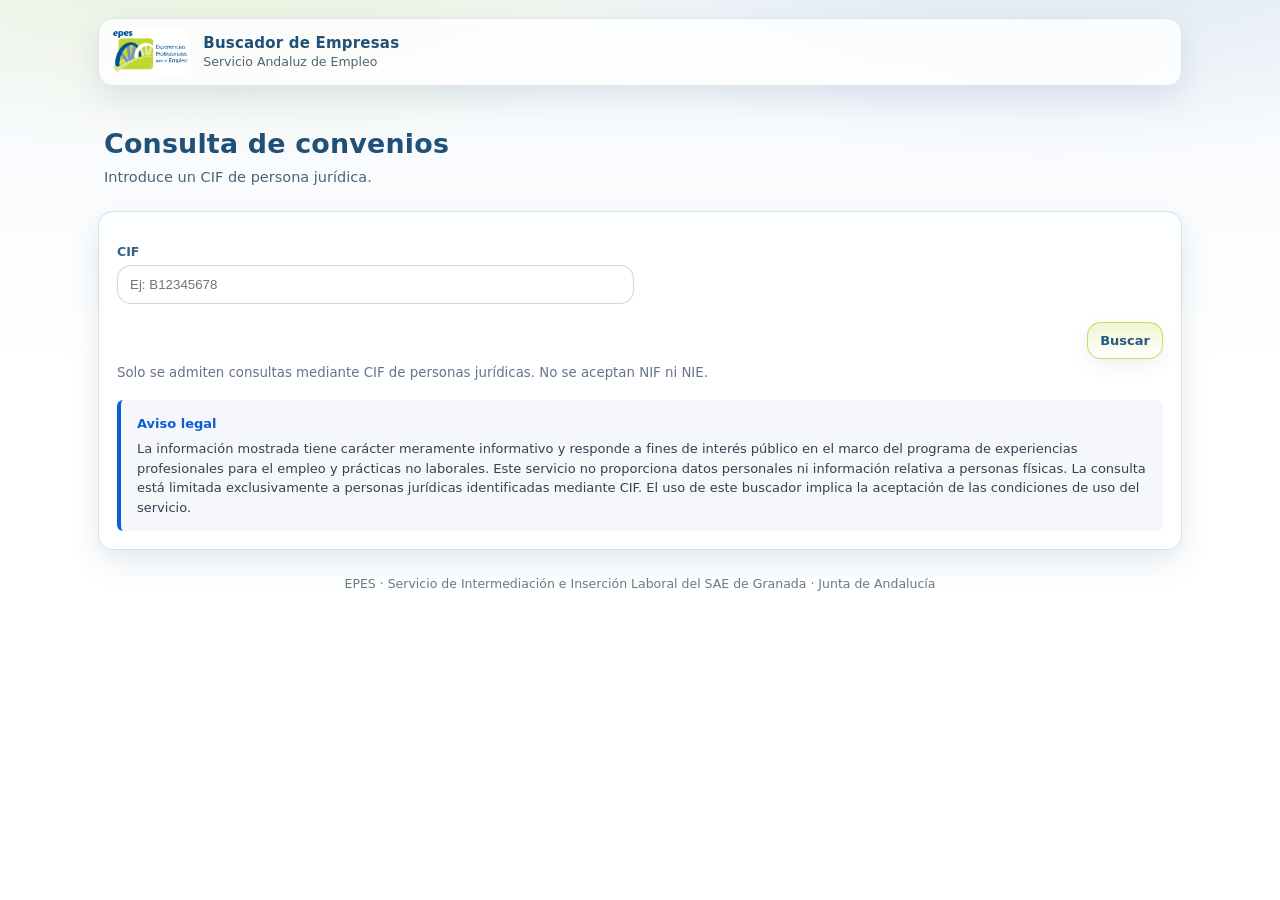
==== index.html @ 8f2593cb "Update index.html" ====
<!doctype html>
<html lang="es">
<head>
  <meta charset="utf-8" />
  <meta name="viewport" content="width=device-width,initial-scale=1" />
  <title>Buscador de Empresas · EPES</title>

  <link rel="stylesheet" href="css/style.css">

  <style>
    .legal-warning {
      margin-top: 20px;
      padding: 14px 16px;
      background: #f5f7fa;
      border-left: 4px solid #0b5ed7;
      border-radius: 6px;
      font-size: 13px;
      line-height: 1.5;
      color: #334155;
    }

    .legal-warning strong {
      display: block;
      margin-bottom: 6px;
      color: #0b5ed7;
    }

    .result-ok {
      color: #166534;
    }

    .result-error {
      color: #b91c1c;
    }

    .result-warn {
      color: #92400e;
    }
  </style>
</head>

<body>
  <div class="container">

    <header class="topbar">
      <div class="brand">
        <img src="logo_epes.png" alt="Logo EPES" />
        <div class="title">
          <strong>Buscador de Empresas</strong>
          <span>Servicio Andaluz de Empleo</span>
        </div>
      </div>
    </header>

    <section class="hero">
      <div>
        <h1>Consulta de convenios</h1>
        <p>Introduce un CIF de persona jurídica.</p>
      </div>
    </section>

    <main>
      <section class="view" style="display:block">
        <div class="panel">

          <div class="form" style="margin-top:14px">
            <div class="field">
              <label for="b_q">CIF</label>
              <input id="b_q" placeholder="Ej: B12345678" onkeypress="handleEnter(event)" maxlength="9" />
            </div>

            <div class="form-actions">
              <button class="btn primary" onclick="buscarEmpresa()">Buscar</button>
            </div>
          </div>

          <small style="display:block;margin-top:6px;color:#64748b;">
            Solo se admiten consultas mediante CIF de personas jurídicas. No se aceptan NIF ni NIE.
          </small>
          
          <div id="resultadoBusqueda" class="panel" style="margin-top:14px;display:none">
            <h3 style="margin:0;color:var(--ja-blue)">Resultado</h3>
            <p id="resultadoTexto" class="hint" style="margin-top:8px"></p>
          </div>

          <div class="legal-warning" role="note" aria-label="Aviso legal">
            <strong>Aviso legal</strong>
            La información mostrada tiene carácter meramente informativo y responde a fines de interés público en el marco del programa de experiencias profesionales para el empleo y prácticas no laborales.
            Este servicio no proporciona datos personales ni información relativa a personas físicas.
            La consulta está limitada exclusivamente a personas jurídicas identificadas mediante CIF.
            El uso de este buscador implica la aceptación de las condiciones de uso del servicio.
          </div>
        </div>
      </section>
    </main>

    <div class="footer">
      <span>EPES · Servicio de Intermediación e Inserción Laboral del SAE de Granada · Junta de Andalucía</span>
    </div>

  </div>

  <script src="script_simple.js"></script>
</body>
</html>
---- css/style.css ----
:root{
      --ja-green: #b8cb14;
      --ja-blue:  #1f5078;
      --blue-50:  #f4f8ff;
      --blue-100: #eef4fb;
      --blue-200: #d0dcea;
      --blue-300: #a2b9d1;

      --bg: #ffffff;
      --text: #0b2233;
      --muted: #4b6473;
      --danger: #b42318;

      --shadow: 0 12px 30px rgba(31,80,120,.12);
      --shadow-2: 0 18px 46px rgba(31,80,120,.18);
      --radius: 15px;
      --radius-sm: 12px;

      --focus: 0 0 0 4px rgba(184,203,20,.35);
    }

    *{ box-sizing:border-box; }
    html,body{ height:100%; }
    body{
      margin:0;
      font-family: system-ui, -apple-system, Segoe UI, Roboto, Arial, sans-serif;
      color:var(--text);
      background:
        radial-gradient(900px 420px at 18% -10%, rgba(184,203,20,.18), transparent 60%),
        radial-gradient(900px 420px at 82% -10%, rgba(162,185,209,.32), transparent 60%),
        linear-gradient(180deg, rgba(238,244,251,.65), rgba(255,255,255,.85) 40%, #fff);
    }

    a{ color:inherit; text-decoration:none; }
    button{ font:inherit; }

    .container{
      max-width: 1120px;
      margin: 0 auto;
      padding: 18px 18px 44px;
    }

    .topbar{
      position: sticky;
      top: 14px;
      z-index: 50;
      display:flex;
      align-items:center;
      justify-content:space-between;
      gap:16px;
      padding: 10px 12px;
      border-radius: var(--radius);
      background: rgba(255,255,255,.78);
      backdrop-filter: blur(10px);
      box-shadow: var(--shadow);
      border: 1px solid rgba(162,185,209,.35);
    }

    .brand{
      display:flex;
      align-items:center;
      gap:12px;
      min-width: 280px;
    }

    .brand img{
      height: 46px;
      width:auto;
      display:block;
      border-radius: 10px;
    }

    .brand .title{
      display:flex;
      flex-direction:column;
      line-height:1.1;
      gap:4px;
    }
    .brand .title strong{
      font-size: 15px;
      letter-spacing:.2px;
      color: var(--ja-blue);
    }
    .brand .title span{
      font-size: 12.5px;
      color: var(--muted);
    }

    .right{
      display:flex;
      align-items:center;
      gap:10px;
    }

    .pill-status{
      display:flex;
      align-items:center;
      gap:8px;
      padding: 8px 10px;
      border-radius: 999px;
      border: 1px solid rgba(162,185,209,.45);
      background: rgba(255,255,255,.9);
      color: rgba(31,80,120,.9);
      font-size: 12.5px;
      white-space: nowrap;
    }
    .dot{
      width:10px;height:10px;border-radius:50%;
      background: var(--ja-green);
      box-shadow: 0 0 0 3px rgba(184,203,20,.18);
    }

    .icon-btn{
      width:42px;
      height:42px;
      border-radius: 14px;
      border: 1px solid rgba(162,185,209,.45);
      background: rgba(255,255,255,.92);
      display:grid;
      place-items:center;
      cursor:pointer;
      transition: transform .12s ease, border-color .12s ease, box-shadow .12s ease;
      box-shadow: 0 6px 18px rgba(31,80,120,.08);
      position:relative;
    }
    .icon-btn:hover{
      transform: translateY(-1px);
      border-color: rgba(184,203,20,.9);
      box-shadow: 0 12px 26px rgba(31,80,120,.14);
    }
    .icon-btn:active{ transform: translateY(0px) scale(.99); }
    .icon-btn:focus-visible{ outline: none; box-shadow: var(--shadow), var(--focus); }

    .icon{
      width:22px;
      height:22px;
      fill: var(--ja-blue);
      opacity:.95;
    }

    .hero{
      margin-top: 20px;
      padding: 22px 6px 8px;
      display:flex;
      align-items:flex-end;
      justify-content:space-between;
      gap: 16px;
      flex-wrap: wrap;
    }
    .hero h1{
      margin:0;
      font-size: clamp(22px, 2.1vw, 30px);
      color: var(--ja-blue);
      letter-spacing:.2px;
    }
    .hero p{
      margin: 8px 0 0;
      color: var(--muted);
      font-size: 14.5px;
      line-height:1.5;
      max-width: 72ch;
    }

    .routebar{
      margin-top: 14px;
      display:flex;
      align-items:center;
      justify-content:space-between;
      gap:12px;
      padding: 14px 16px;
      border-radius: var(--radius);
      border: 1px solid rgba(162,185,209,.40);
      background: rgba(255,255,255,.72);
      box-shadow: var(--shadow);
    }
    .routebar .crumb{
      display:flex;
      align-items:center;
      gap:10px;
      min-height: 30px;
    }
    .badge{
      display:inline-flex;
      align-items:center;
      gap:8px;
      padding: 6px 10px;
      border-radius: 999px;
      border: 1px solid rgba(184,203,20,.35);
      background: rgba(184,203,20,.15);
      color: rgba(31,80,120,.95);
      font-size: 12px;
      font-weight: 600;
    }
    .route-title{
      font-weight: 700;
      color: var(--ja-blue);
    }
    .route-actions{
      display:flex;
      align-items:center;
      gap:10px;
      flex-wrap: wrap;
    }

    .btn{
      border: 1px solid rgba(162,185,209,.45);
      background: rgba(255,255,255,.92);
      border-radius: 14px;
      padding: 10px 12px;
      cursor:pointer;
      transition: transform .12s ease, border-color .12s ease, box-shadow .12s ease;
      box-shadow: 0 6px 18px rgba(31,80,120,.08);
      color: rgba(31,80,120,.95);
      font-weight: 700;
      font-size: 13px;
    }
    .btn:hover{ transform: translateY(-1px); border-color: rgba(184,203,20,.9); box-shadow: 0 12px 26px rgba(31,80,120,.14); }
    .btn:active{ transform: translateY(0px) scale(.99); }
    .btn:focus-visible{ outline:none; box-shadow: var(--shadow), var(--focus); }

    .btn.primary{
      border-color: rgba(184,203,20,.65);
      background: linear-gradient(180deg, rgba(184,203,20,.20), rgba(255,255,255,.92));
    }
    .btn.danger{
      border-color: rgba(180,35,24,.35);
      background: rgba(180,35,24,.06);
      color: var(--danger);
    }

    .grid3{
      margin-top: 14px;
      display:grid;
      grid-template-columns: repeat(3, minmax(0, 1fr));
      gap: 14px;
    }

    .card{
      border: 1px solid rgba(162,185,209,.45);
      border-radius: var(--radius);
      background: rgba(255,255,255,.78);
      box-shadow: var(--shadow);
      padding: 18px;
      position:relative;
      overflow:hidden;
      min-height: 138px;
    }
    .card h2{
      margin: 0 0 6px;
      font-size: 18px;
      color: var(--ja-blue);
    }
    .card p{
      margin: 0;
      color: var(--muted);
      font-size: 13.5px;
      line-height: 1.45;
      max-width: 54ch;
    }
    .card .accent{
      position:absolute;
      inset:auto -46px -46px auto;
      width: 180px;
      height: 180px;
      border-radius: 50%;
      background: radial-gradient(circle at 30% 30%, rgba(184,203,20,.45), rgba(162,185,209,.20), transparent 65%);
      pointer-events:none;
    }
    .card.link{
      cursor:pointer;
      transition: transform .12s ease, border-color .12s ease, box-shadow .12s ease;
    }
    .card.link:hover{
      transform: translateY(-2px);
      border-color: rgba(184,203,20,.9);
      box-shadow: var(--shadow-2);
    }
    .card .meta{
      margin-top: 12px;
      display:flex;
      align-items:center;
      gap:10px;
      flex-wrap:wrap;
    }
    .tag{
      display:inline-flex;
      align-items:center;
      gap:8px;
      padding: 6px 10px;
      border-radius: 999px;
      border: 1px solid rgba(162,185,209,.45);
      background: rgba(208,220,234,.50);
      font-size: 12px;
      color: rgba(31,80,120,.95);
      font-weight: 700;
    }
    .tag strong{ color: var(--ja-green); }

    .view{ display:none; margin-top: 14px; }
    .view.active{ display:block; }

    .panel{
      border: 1px solid rgba(162,185,209,.45);
      border-radius: var(--radius);
      background: rgba(255,255,255,.78);
      box-shadow: var(--shadow);
      padding: 18px;
    }

    .form{
      display:grid;
      grid-template-columns: repeat(2, minmax(0, 1fr));
      gap: 12px;
      margin-top: 10px;
    }
    .field{
      display:flex;
      flex-direction:column;
      gap:6px;
    }
    label{
      font-size: 12.5px;
      color: rgba(31,80,120,.9);
      font-weight: 800;
    }
    input, select{
      padding: 11px 12px;
      border-radius: 14px;
      border: 1px solid rgba(162,185,209,.55);
      background: rgba(255,255,255,.92);
      color: var(--text);
      outline: none;
    }
    input:focus, select:focus{
      box-shadow: var(--focus);
      border-color: rgba(184,203,20,.9);
    }
    .form-actions{
      grid-column: 1 / -1;
      display:flex;
      gap:10px;
      justify-content:flex-end;
      margin-top: 6px;
      flex-wrap: wrap;
    }
    .hint{
      color: var(--muted);
      font-size: 12.5px;
      margin-top: 8px;
      line-height: 1.4;
    }
    .error{
      color: var(--danger);
      font-weight: 800;
      font-size: 12.5px;
      margin-top: 10px;
    }

    .dropdown{ position:relative; }
    .menu{
      position:absolute;
      top: 48px;
      right: 0;
      min-width: 280px;
      border-radius: 16px;
      border: 1px solid rgba(162,185,209,.45);
      background: rgba(255,255,255,.96);
      box-shadow: var(--shadow-2);
      padding: 8px;
      display:none;
      z-index: 100;
    }
    .menu.open{ display:block; }
    .menu .item{
      width:100%;
      display:flex;
      align-items:center;
      gap:10px;
      border: none;
      background: transparent;
      padding: 10px 10px;
      border-radius: 12px;
      cursor:pointer;
      color: rgba(31,80,120,.95);
      font-weight: 800;
      text-align:left;
    }
    .menu .item:hover{
      background: rgba(208,220,234,.45);
    }
    .menu .sep{
      height:1px;
      background: rgba(162,185,209,.35);
      margin: 6px 6px;
    }
    .menu .small{
      font-weight: 700;
      color: rgba(75,100,115,.95);
      font-size: 12px;
      padding: 8px 10px 6px;
    }
    .menu .disabled{
      opacity:.45;
      pointer-events:none;
    }

.modal-backdrop{
  position: fixed;
  inset: 0;
  background: rgba(11,34,51,.45);
  display:none;
  align-items:center;
  justify-content:center;
  padding: 18px;
  z-index: 200;
}

.modal-backdrop.open{
  display:flex;
}

.modal{
  width: min(980px, 100%);
  max-height: 90vh;
  overflow: hidden;
  border: 1px solid rgba(162,185,209,.35);
  border-radius: 18px;
  background: rgba(255,255,255,.98);
  box-shadow: 0 24px 60px rgba(0,0,0,.25);
  display: flex;
  flex-direction: column;
}

.modal header{
  position: sticky;
  top: 0;
  z-index: 3;
  display:flex;
  align-items:center;
  justify-content:space-between;
  padding: 14px 16px;
  border-bottom: 1px solid rgba(162,185,209,.35);
  background: linear-gradient(180deg, rgba(238,244,251,.96), rgba(255,255,255,.99));
}

.modal header h3{
  margin:0;
  color: var(--ja-blue);
  font-size: 15px;
  letter-spacing:.2px;
}

.modal .content{
  padding: 16px;
  overflow-y: auto;
  flex: 1 1 auto;
  min-height: 0;
}

.modal .close{
  width:40px;
  height:40px;
  border-radius: 14px;
  border: 1px solid rgba(162,185,209,.45);
  background: rgba(255,255,255,.92);
  cursor:pointer;
}

.modal .close:focus-visible{
  outline:none;
  box-shadow: var(--focus);
  border-color: rgba(184,203,20,.9);
}

    .footer{
      margin-top: 26px;
      display:flex;
      justify-content:center;
      color: rgba(75,100,115,.85);
      font-size: 12.5px;
    }

    /* Login layout */
    .login-wrap{
      max-width: 520px;
      margin: 0 auto;
    }
    .login-card{
      border: 1px solid rgba(162,185,209,.45);
      border-radius: 22px;
      background: rgba(255,255,255,.85);
      box-shadow: var(--shadow-2);
      padding: 18px;
    }
    .row4{
      grid-column: 1 / -1;
      display:grid;
      grid-template-columns: repeat(4, minmax(0, 1fr));
      gap: 12px;
    }
    .checks{
      grid-column: 1 / -1;
      display:grid;
      grid-template-columns: repeat(2, minmax(0, 1fr));
      gap: 10px 12px;
      padding: 12px;
      border: 1px solid rgba(162,185,209,.35);
      border-radius: 14px;
      background: rgba(255,255,255,.75);
    }
    .check{
      display:flex;
      align-items:center;
      gap:10px;
      padding: 10px 10px;
      border-radius: 12px;
      border: 1px solid rgba(162,185,209,.25);
      background: rgba(238,244,251,.45);
    }
    .check input{ width: 18px; height: 18px; }
    .section-title{
      grid-column: 1 / -1;
      margin-top: 6px;
      font-weight: 900;
      color: var(--ja-blue);
      font-size: 13px;
    }
    @media (max-width: 860px){
      .brand{ min-width:auto; }
      .pill-status{ display:none; }
      .grid3{ grid-template-columns: 1fr; }
      .form{ grid-template-columns: 1fr; }
      .topbar{ top: 10px; }
      .row4{ grid-template-columns: 1fr; }
      .checks{ grid-template-columns: 1fr; }
    }    

.tabs{
  display:flex;
  gap:6px;
  border-bottom:1px solid rgba(162,185,209,.4);
  margin-bottom:12px;
}

.tab-btn{
  padding:8px 14px;
  border-radius:10px 10px 0 0;
  border:1px solid rgba(162,185,209,.4);
  border-bottom:none;
  background:rgba(238,244,251,.7);
  cursor:pointer;
  font-weight:700;
  color:var(--ja-blue);
}

.tab-btn.active{
  background:white;
}

.tab-panel{
  display:none;
}

.tab-panel.active{
  display:block;
}
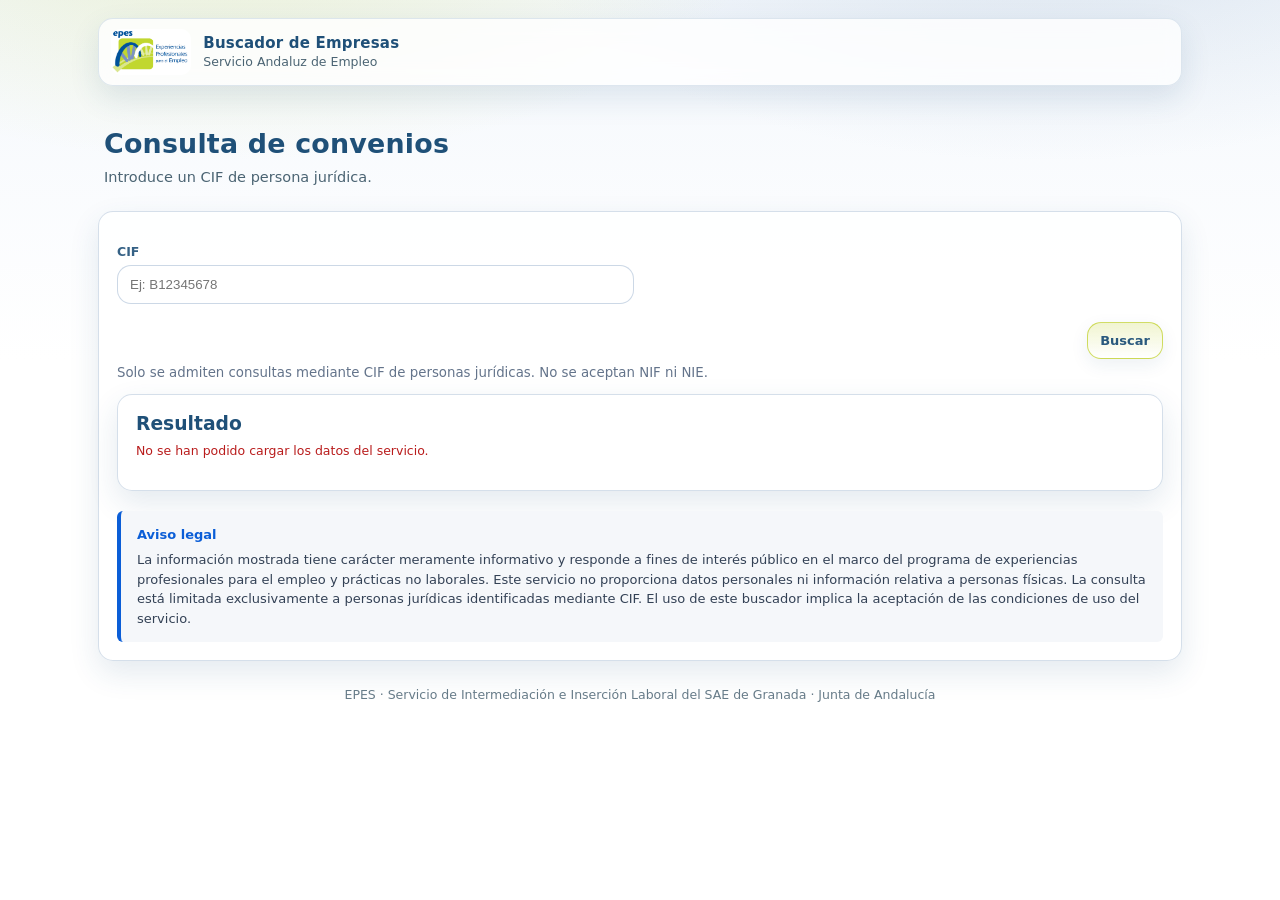
==== commit bca40155: "Update index.html" ====
--- a/index.html
+++ b/index.html
@@ -73,7 +73,8 @@
               <button class="btn primary" onclick="buscarEmpresa()">Buscar</button>
             </div>
           </div>
-
+          <div id="avisoActualizacion" class="aviso-actualizacion" style="display:none;"></div>
+          
           <small style="display:block;margin-top:6px;color:#64748b;">
             Solo se admiten consultas mediante CIF de personas jurídicas. No se aceptan NIF ni NIE.
           </small>
@@ -83,6 +84,8 @@
             <p id="resultadoTexto" class="hint" style="margin-top:8px"></p>
           </div>
 
+          <div id="infoUltimaActualizacion" class="info-ultima-actualizacion"></div>
+          
           <div class="legal-warning" role="note" aria-label="Aviso legal">
             <strong>Aviso legal</strong>
             La información mostrada tiene carácter meramente informativo y responde a fines de interés público en el marco del programa de experiencias profesionales para el empleo y prácticas no laborales.
--- a/css/style.css
+++ b/css/style.css
@@ -563,4 +563,24 @@
 
 .tab-panel.active{
   display:block;
-}+}
+
+.aviso-actualizacion {
+  margin: 12px 0;
+  padding: 12px 14px;
+  border-radius: 8px;
+  font-size: 0.95rem;
+  line-height: 1.4;
+}
+
+.aviso-warn {
+  background: #fff4e5;
+  border: 1px solid #f0b35f;
+  color: #7a4b00;
+}
+
+.aviso-info {
+  background: #eef6ff;
+  border: 1px solid #8bb8e8;
+  color: #1f4f82;
+}
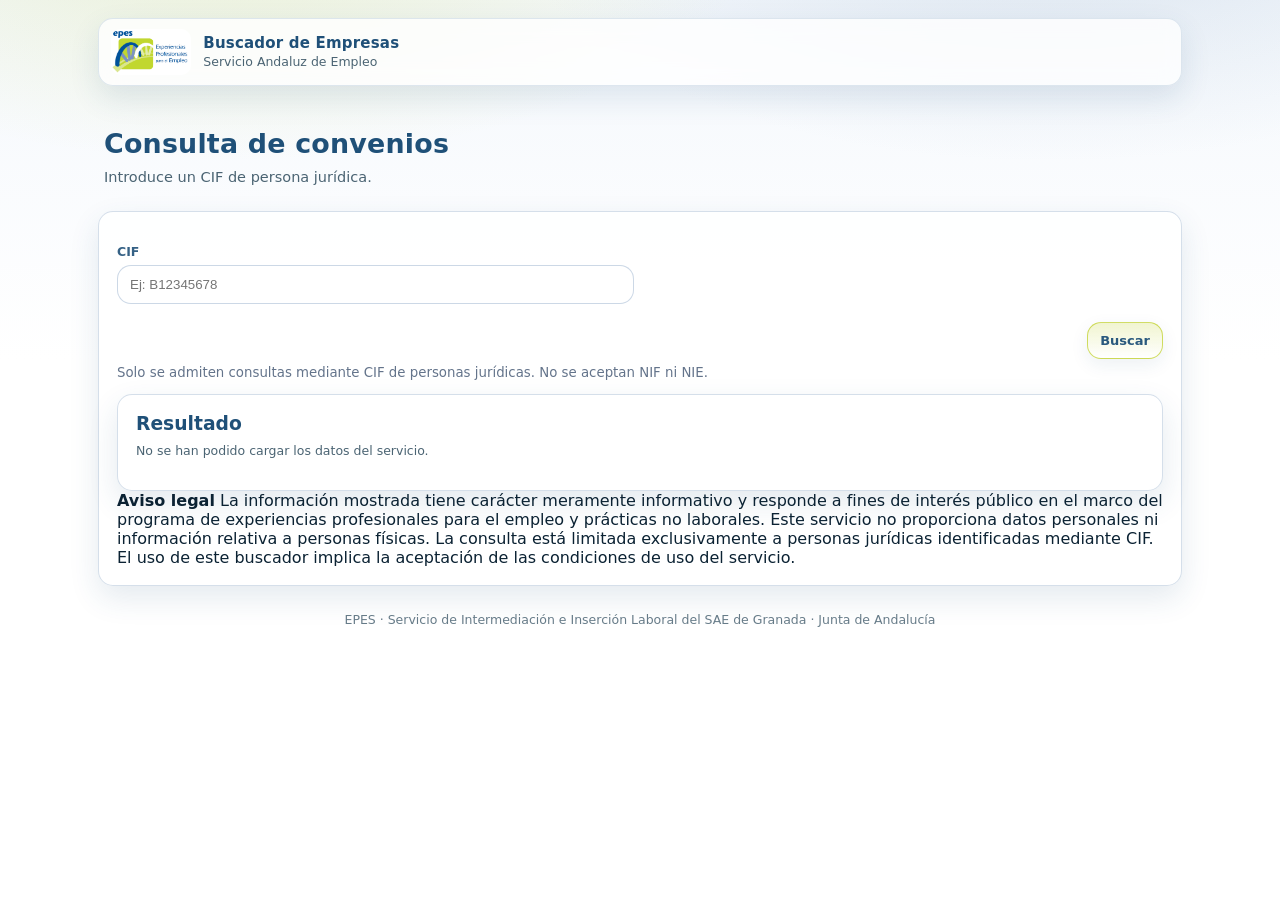
==== commit 40d5abc5: "Update index.html" ====
--- a/index.html
+++ b/index.html
@@ -7,36 +7,6 @@
 
   <link rel="stylesheet" href="css/style.css">
 
-  <style>
-    .legal-warning {
-      margin-top: 20px;
-      padding: 14px 16px;
-      background: #f5f7fa;
-      border-left: 4px solid #0b5ed7;
-      border-radius: 6px;
-      font-size: 13px;
-      line-height: 1.5;
-      color: #334155;
-    }
-
-    .legal-warning strong {
-      display: block;
-      margin-bottom: 6px;
-      color: #0b5ed7;
-    }
-
-    .result-ok {
-      color: #166534;
-    }
-
-    .result-error {
-      color: #b91c1c;
-    }
-
-    .result-warn {
-      color: #92400e;
-    }
-  </style>
 </head>
 
 <body>
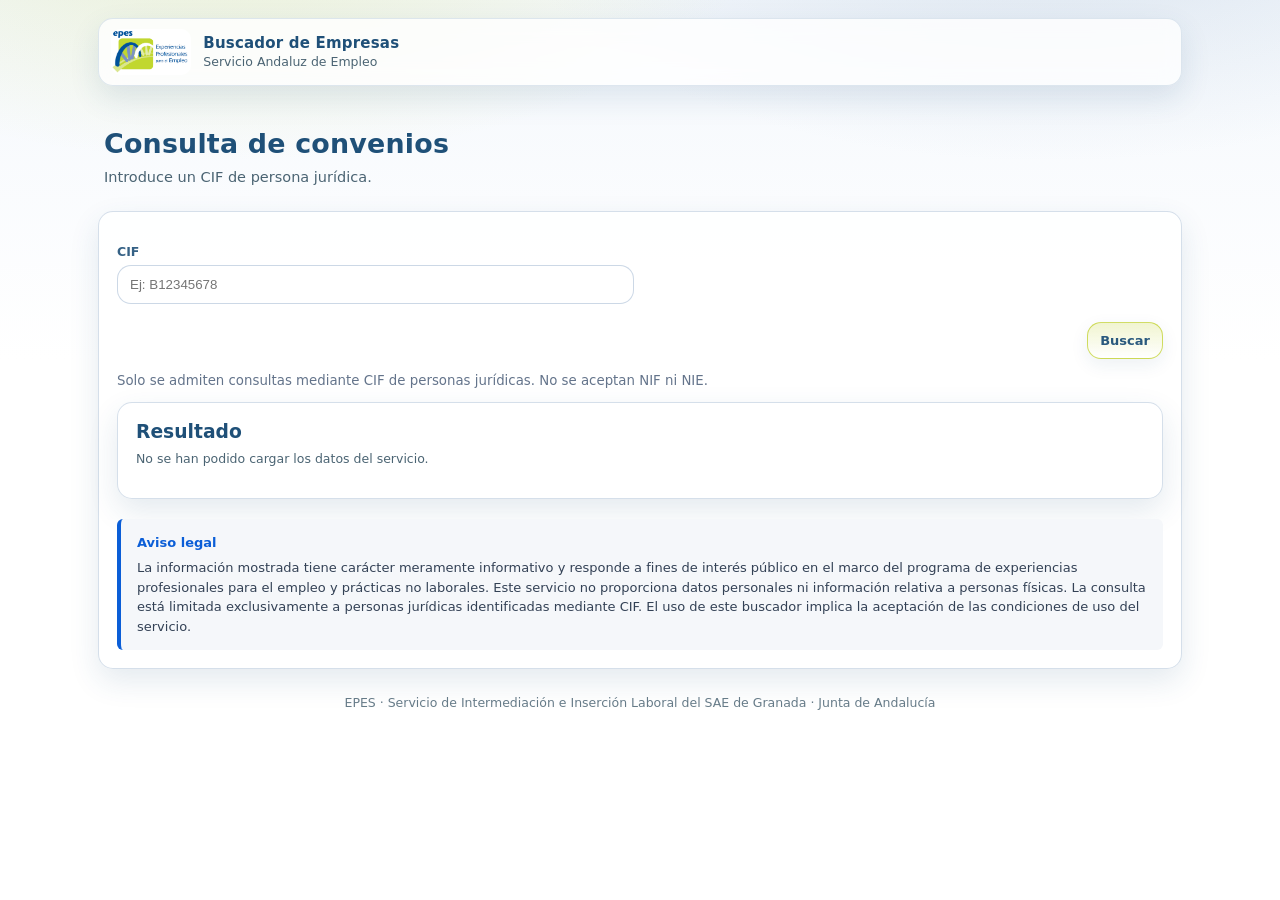
==== commit 50b82874: "Update index.html" ====
--- a/index.html
+++ b/index.html
@@ -6,7 +6,6 @@
   <title>Buscador de Empresas · EPES</title>
 
   <link rel="stylesheet" href="css/style.css">
-
 </head>
 
 <body>
@@ -43,19 +42,20 @@
               <button class="btn primary" onclick="buscarEmpresa()">Buscar</button>
             </div>
           </div>
+
           <div id="avisoActualizacion" class="aviso-actualizacion" style="display:none;"></div>
-          
+
+          <div id="infoUltimaActualizacion" class="info-ultima-actualizacion"></div>
+
           <small style="display:block;margin-top:6px;color:#64748b;">
             Solo se admiten consultas mediante CIF de personas jurídicas. No se aceptan NIF ni NIE.
           </small>
-          
+
           <div id="resultadoBusqueda" class="panel" style="margin-top:14px;display:none">
             <h3 style="margin:0;color:var(--ja-blue)">Resultado</h3>
             <p id="resultadoTexto" class="hint" style="margin-top:8px"></p>
           </div>
 
-          <div id="infoUltimaActualizacion" class="info-ultima-actualizacion"></div>
-          
           <div class="legal-warning" role="note" aria-label="Aviso legal">
             <strong>Aviso legal</strong>
             La información mostrada tiene carácter meramente informativo y responde a fines de interés público en el marco del programa de experiencias profesionales para el empleo y prácticas no laborales.
@@ -63,6 +63,7 @@
             La consulta está limitada exclusivamente a personas jurídicas identificadas mediante CIF.
             El uso de este buscador implica la aceptación de las condiciones de uso del servicio.
           </div>
+
         </div>
       </section>
     </main>
--- a/css/style.css
+++ b/css/style.css
@@ -40,6 +40,38 @@
       padding: 18px 18px 44px;
     }
 
+    .legal-warning {
+      margin-top: 20px;
+      padding: 14px 16px;
+      background: #f5f7fa;
+      border-left: 4px solid #0b5ed7;
+      border-radius: 6px;
+      font-size: 13px;
+      line-height: 1.5;
+      color: #334155;
+    }
+
+    .legal-warning strong {
+      display: block;
+      margin-bottom: 6px;
+      color: #0b5ed7;
+    }
+
+    .result-ok {
+      color: #166534;
+    }
+
+    .result-error {
+      color: #b91c1c;
+    }
+
+    .result-warn {
+      color: #92400e;
+    }
+
+
+
+
     .topbar{
       position: sticky;
       top: 14px;
@@ -584,3 +616,9 @@
   border: 1px solid #8bb8e8;
   color: #1f4f82;
 }
+
+.info-ultima-actualizacion {
+  margin: 8px 0 14px 0;
+  color: #555;
+  font-size: 0.92rem;
+}
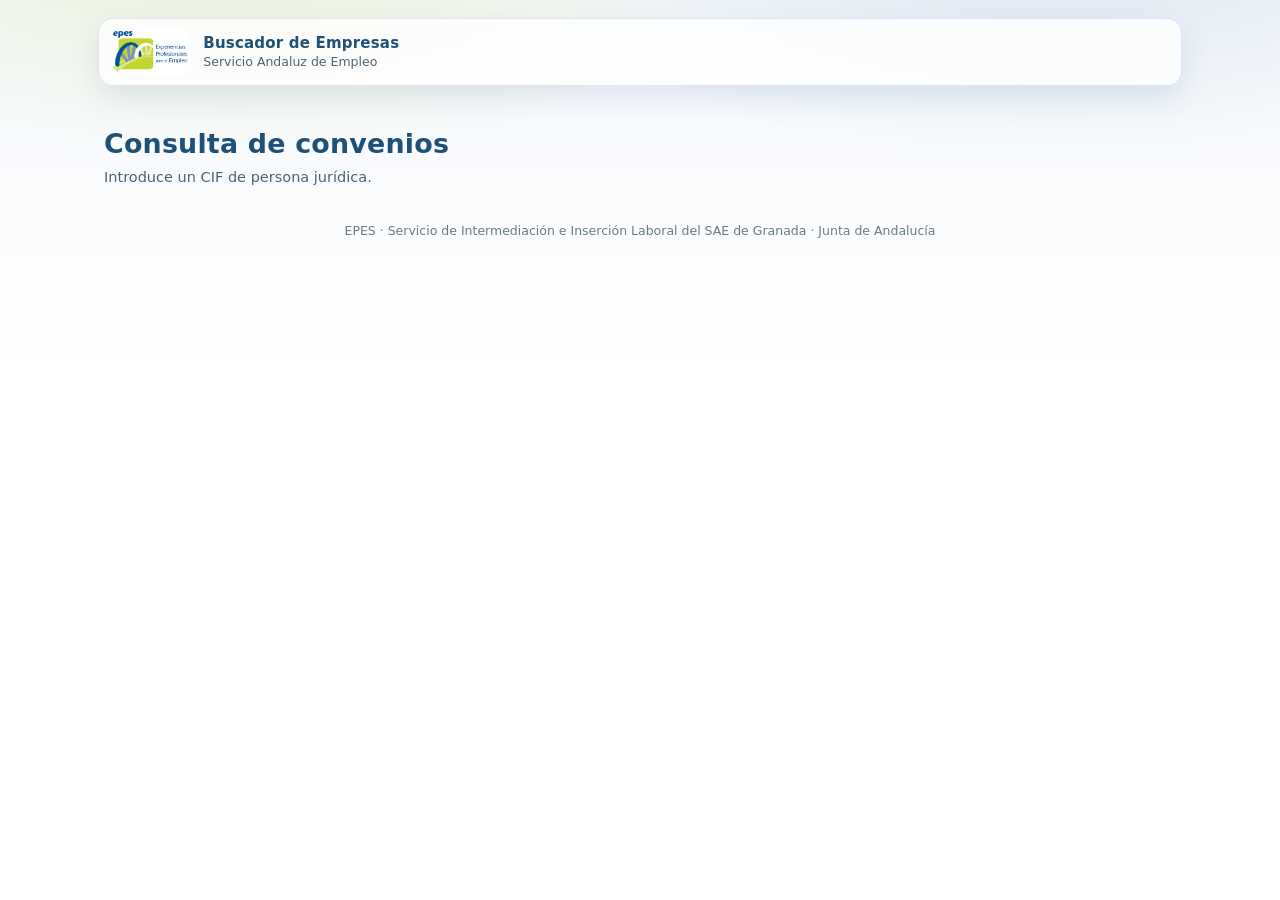
==== commit 47effb51: "Update index.html" ====
--- a/index.html
+++ b/index.html
@@ -11,6 +11,7 @@
 <body>
   <div class="container">
 
+    <!-- HEADER -->
     <header class="topbar">
       <div class="brand">
         <img src="logo_epes.png" alt="Logo EPES" />
@@ -21,6 +22,7 @@
       </div>
     </header>
 
+    <!-- HERO -->
     <section class="hero">
       <div>
         <h1>Consulta de convenios</h1>
@@ -28,14 +30,16 @@
       </div>
     </section>
 
+    <!-- CONTENIDO -->
     <main>
-      <section class="view" style="display:block">
+      <section class="view">
         <div class="panel">
 
-          <div class="form" style="margin-top:14px">
+          <!-- FORMULARIO -->
+          <div class="form">
             <div class="field">
               <label for="b_q">CIF</label>
-              <input id="b_q" placeholder="Ej: B12345678" onkeypress="handleEnter(event)" maxlength="9" />
+              <input id="b_q" placeholder="Ej: B12345678" maxlength="9" />
             </div>
 
             <div class="form-actions">
@@ -43,19 +47,24 @@
             </div>
           </div>
 
+          <!-- AVISO ACTUALIZACIÓN -->
           <div id="avisoActualizacion" class="aviso-actualizacion" style="display:none;"></div>
 
+          <!-- ÚLTIMA ACTUALIZACIÓN -->
           <div id="infoUltimaActualizacion" class="info-ultima-actualizacion"></div>
 
-          <small style="display:block;margin-top:6px;color:#64748b;">
+          <!-- NOTA DE USO -->
+          <small class="nota-cif">
             Solo se admiten consultas mediante CIF de personas jurídicas. No se aceptan NIF ni NIE.
           </small>
 
-          <div id="resultadoBusqueda" class="panel" style="margin-top:14px;display:none">
-            <h3 style="margin:0;color:var(--ja-blue)">Resultado</h3>
-            <p id="resultadoTexto" class="hint" style="margin-top:8px"></p>
+          <!-- RESULTADO -->
+          <div id="resultadoBusqueda" class="resultado-busqueda" style="display:none">
+            <h3>Resultado</h3>
+            <p id="resultadoTexto" class="hint"></p>
           </div>
 
+          <!-- AVISO LEGAL -->
           <div class="legal-warning" role="note" aria-label="Aviso legal">
             <strong>Aviso legal</strong>
             La información mostrada tiene carácter meramente informativo y responde a fines de interés público en el marco del programa de experiencias profesionales para el empleo y prácticas no laborales.
@@ -68,9 +77,10 @@
       </section>
     </main>
 
-    <div class="footer">
+    <!-- FOOTER -->
+    <footer class="footer">
       <span>EPES · Servicio de Intermediación e Inserción Laboral del SAE de Granada · Junta de Andalucía</span>
-    </div>
+    </footer>
 
   </div>
 
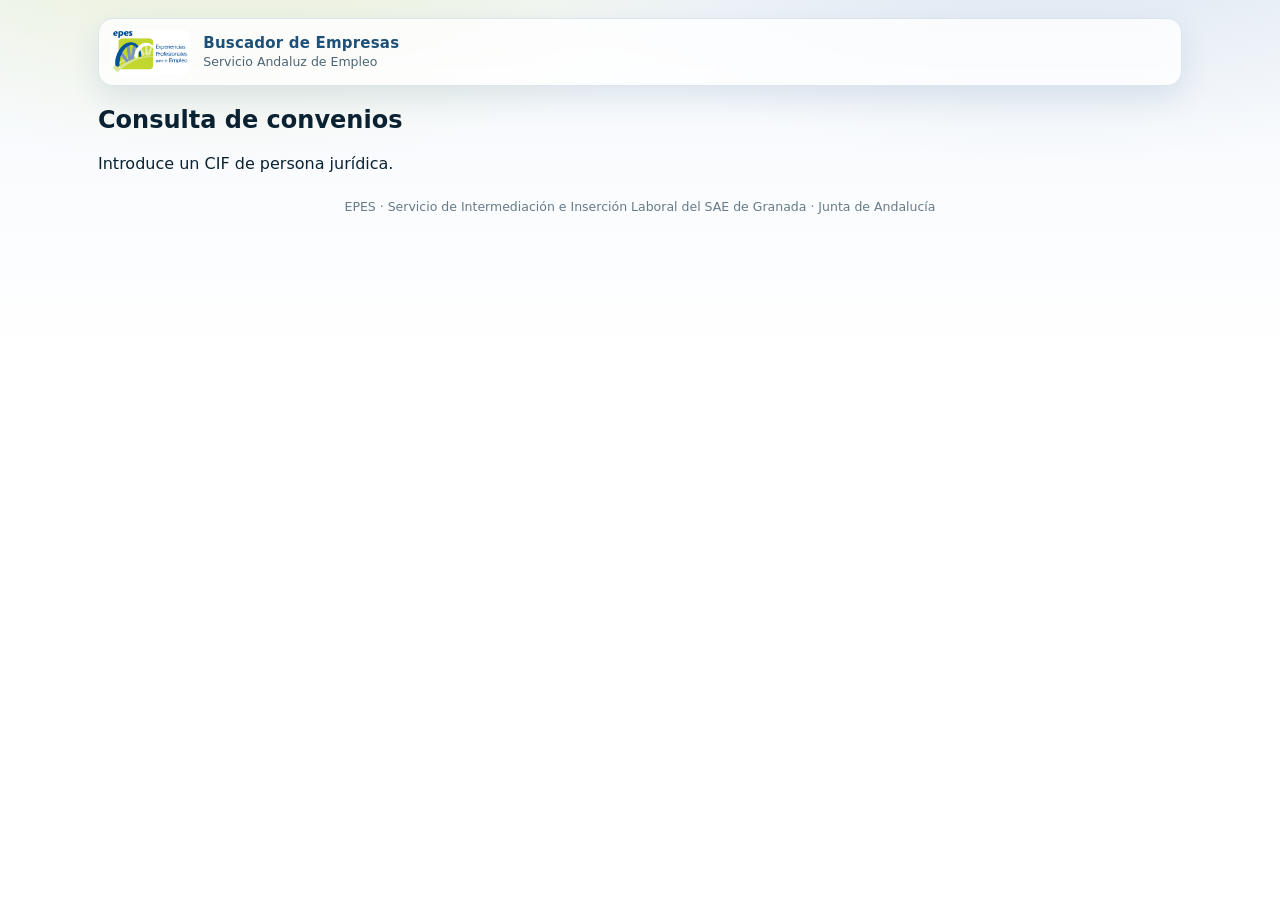
==== commit 348e6573: "Update index.html" ====
--- a/index.html
+++ b/index.html
@@ -23,7 +23,7 @@
     </header>
 
     <!-- HERO -->
-    <section class="hero">
+    <section class="view active">
       <div>
         <h1>Consulta de convenios</h1>
         <p>Introduce un CIF de persona jurídica.</p>
